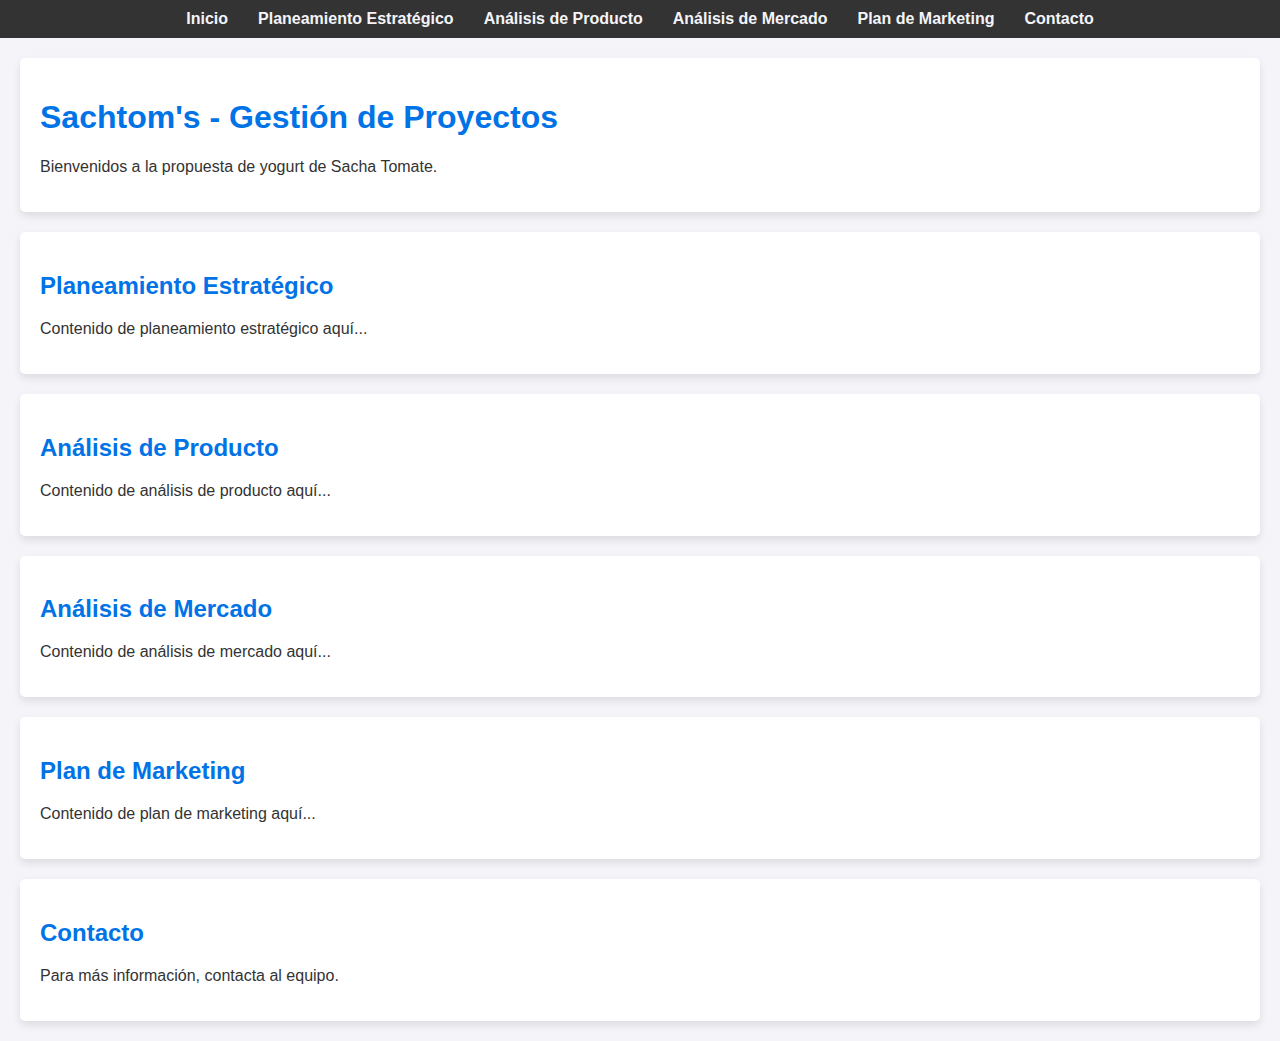
==== index.html @ 3eb489f5 "Primera versión de la página web" ====
<!DOCTYPE html>
<html lang="es">
<head>
    <meta charset="UTF-8">
    <meta name="viewport" content="width=device-width, initial-scale=1.0">
    <title>Sachtom's - Gestión de Proyectos</title>
    <link rel="stylesheet" href="style.css">
</head>
<body>
    <!-- Barra de navegación -->
    <header>
        <nav>
            <ul>
                <li><a href="#intro">Inicio</a></li>
                <li><a href="#planeamiento">Planeamiento Estratégico</a></li>
                <li><a href="#analisis">Análisis de Producto</a></li>
                <li><a href="#mercado">Análisis de Mercado</a></li>
                <li><a href="#marketing">Plan de Marketing</a></li>
                <li><a href="#contacto">Contacto</a></li>
            </ul>
        </nav>
    </header>

    <!-- Secciones del documento -->
    <section id="intro">
        <h1>Sachtom's - Gestión de Proyectos</h1>
        <p>Bienvenidos a la propuesta de yogurt de Sacha Tomate.</p>
    </section>

    <section id="planeamiento">
        <h2>Planeamiento Estratégico</h2>
        <p>Contenido de planeamiento estratégico aquí...</p>
    </section>

    <section id="analisis">
        <h2>Análisis de Producto</h2>
        <p>Contenido de análisis de producto aquí...</p>
    </section>

    <section id="mercado">
        <h2>Análisis de Mercado</h2>
        <p>Contenido de análisis de mercado aquí...</p>
    </section>

    <section id="marketing">
        <h2>Plan de Marketing</h2>
        <p>Contenido de plan de marketing aquí...</p>
    </section>

    <section id="contacto">
        <h2>Contacto</h2>
        <p>Para más información, contacta al equipo.</p>
    </section>

    <script src="script.js"></script>
</body>
</html>
---- style.css ----
/* Colores */
:root {
    --background-color: #f4f4f9;
    --primary-color: #333;
    --accent-color: #0073e6;
    --menu-background: #333;
    --menu-text-color: #f4f4f9;
}

body {
    font-family: Arial, sans-serif;
    background-color: var(--background-color);
    color: var(--primary-color);
    margin: 0;
}

header {
    background-color: var(--menu-background);
    padding: 10px 0;
    text-align: center;
}

nav ul {
    list-style: none;
    padding: 0;
    margin: 0;
    display: flex;
    justify-content: center;
}

nav ul li {
    margin: 0 15px;
}

nav ul li a {
    color: var(--menu-text-color);
    text-decoration: none;
    font-weight: bold;
}

nav ul li a:hover {
    color: var(--accent-color);
}

section {
    padding: 20px;
    margin: 20px;
    background-color: white;
    border-radius: 5px;
    box-shadow: 0 4px 8px rgba(0, 0, 0, 0.1);
}

h1, h2 {
    color: var(--accent-color);
}
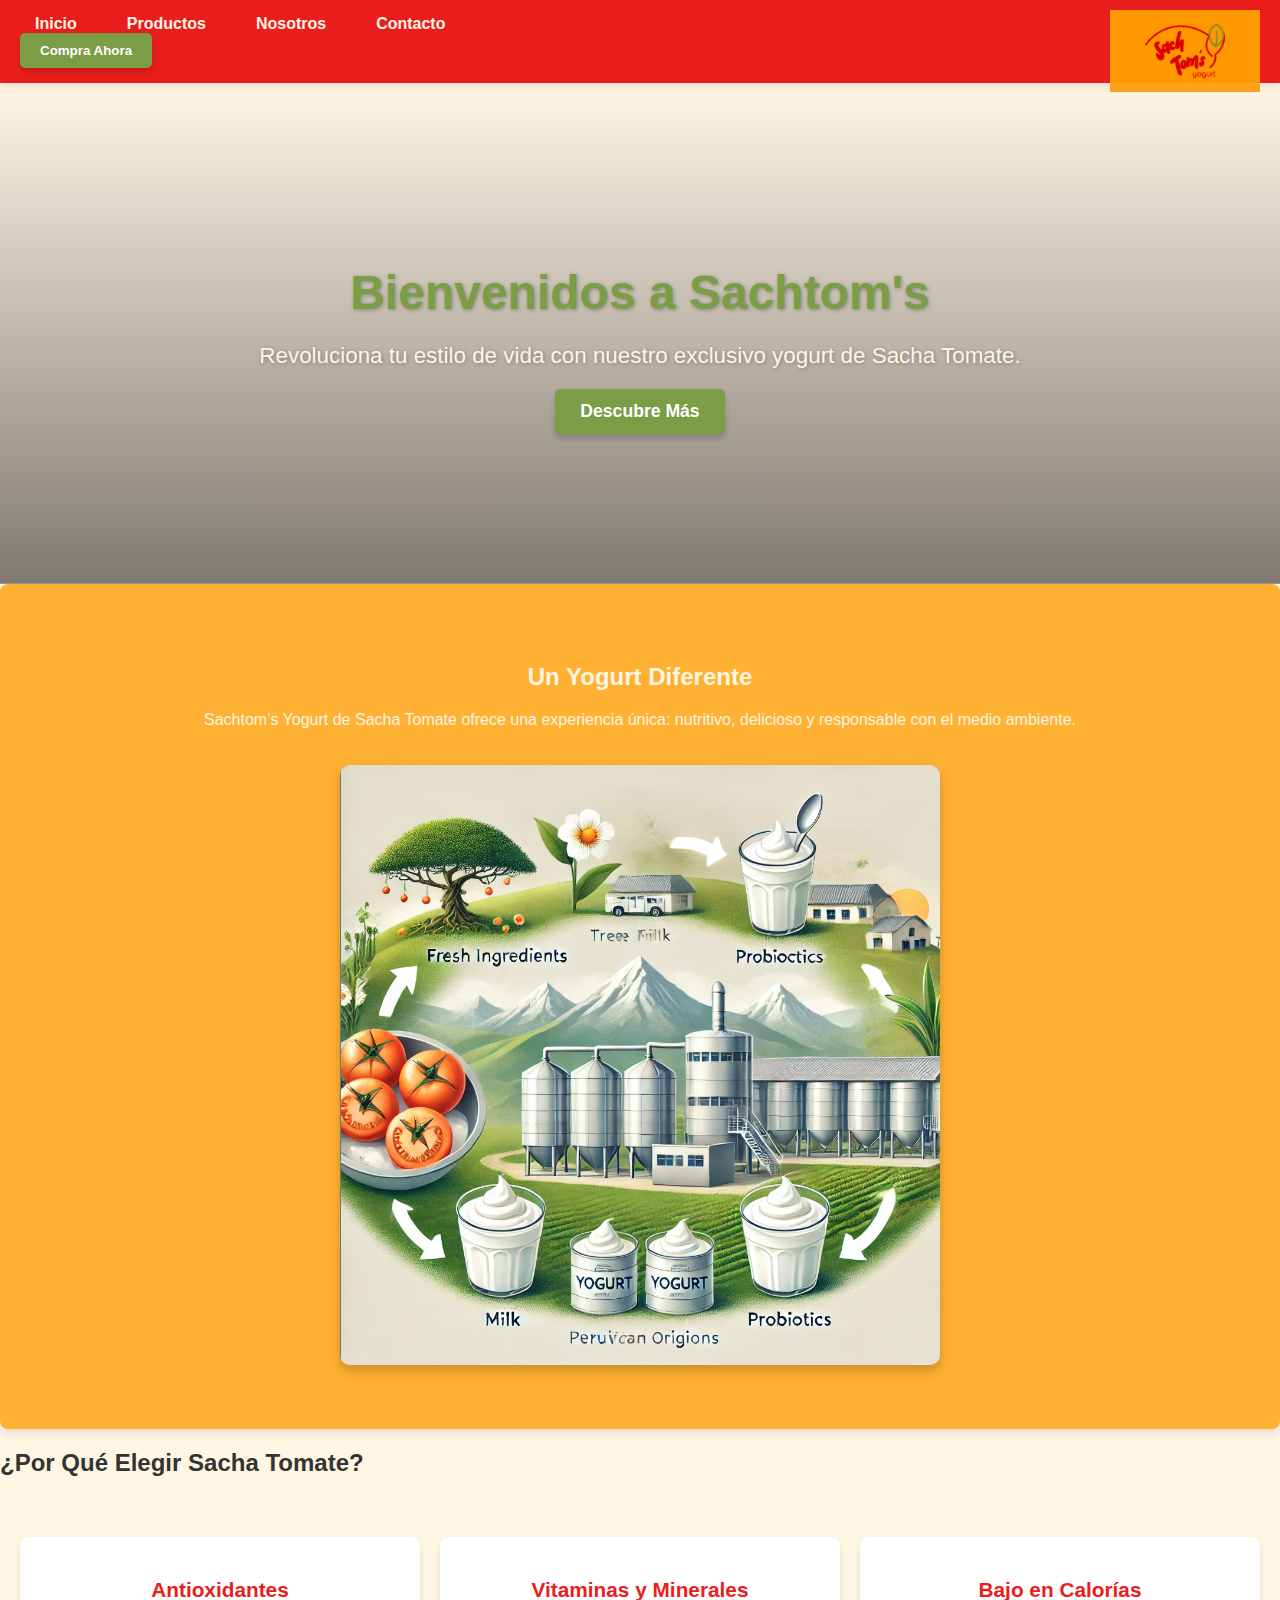
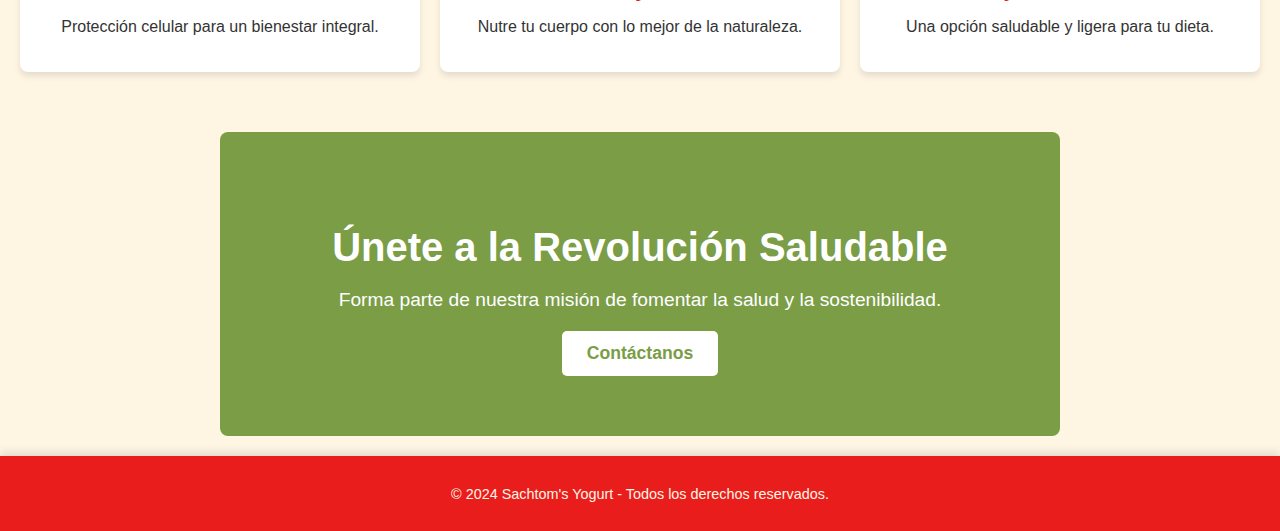
==== commit 06e960d5: "Actualización del sitio web" ====
--- a/index.html
+++ b/index.html
@@ -3,55 +3,77 @@
 <head>
     <meta charset="UTF-8">
     <meta name="viewport" content="width=device-width, initial-scale=1.0">
-    <title>Sachtom's - Gestión de Proyectos</title>
-    <link rel="stylesheet" href="style.css">
+    <title>Sachtom's - Bienvenidos</title>
+    <link rel="stylesheet" href="css/style.css">
 </head>
 <body>
-    <!-- Barra de navegación -->
+    <!-- Barra de navegación con logo grande en la esquina superior derecha y botón de acción -->
     <header>
         <nav>
             <ul>
-                <li><a href="#intro">Inicio</a></li>
-                <li><a href="#planeamiento">Planeamiento Estratégico</a></li>
-                <li><a href="#analisis">Análisis de Producto</a></li>
-                <li><a href="#mercado">Análisis de Mercado</a></li>
-                <li><a href="#marketing">Plan de Marketing</a></li>
-                <li><a href="#contacto">Contacto</a></li>
+                <li><a href="index.html">Inicio</a></li>
+                <li><a href="productos.html">Productos</a></li>
+                <li><a href="nosotros.html">Nosotros</a></li>
+                <li><a href="contacto.html">Contacto</a></li>
             </ul>
+            <button class="cta-button" onclick="window.location.href='contacto.html'">Compra Ahora</button>
+            <div class="logo-container">
+                <a href="index.html">
+                    <img src="images/logo.jpg" alt="Logo de Sachtom's" class="logo">
+                </a>
+            </div>
         </nav>
     </header>
 
-    <!-- Secciones del documento -->
-    <section id="intro">
-        <h1>Sachtom's - Gestión de Proyectos</h1>
-        <p>Bienvenidos a la propuesta de yogurt de Sacha Tomate.</p>
+    <!-- Hero Section con Imagen de Fondo y Mensaje de Bienvenida -->
+    <section id="hero">
+        <div class="overlay">
+            <h1>Bienvenidos a Sachtom's</h1>
+            <p>Revoluciona tu estilo de vida con nuestro exclusivo yogurt de Sacha Tomate.</p>
+            <button class="explorar-button" onclick="window.location.href='productos.html'">Descubre Más</button>
+        </div>
     </section>
 
-    <section id="planeamiento">
-        <h2>Planeamiento Estratégico</h2>
-        <p>Contenido de planeamiento estratégico aquí...</p>
+    <!-- Sección Destacada de Producto -->
+    <section id="producto-destacado" class="section-bg">
+        <h2>Un Yogurt Diferente</h2>
+        <p>Sachtom’s Yogurt de Sacha Tomate ofrece una experiencia única: nutritivo, delicioso y responsable con el medio ambiente.</p>
+        <img src="images/procesoyogurt.png" alt="Proceso de Sachtom's Yogurt de Sacha Tomate" class="product-image">
     </section>
 
-    <section id="analisis">
-        <h2>Análisis de Producto</h2>
-        <p>Contenido de análisis de producto aquí...</p>
+    <!-- Sección de Beneficios Visualmente Destacada -->
+    <section id="beneficios">
+        <h2>¿Por Qué Elegir Sacha Tomate?</h2>
+        <div class="beneficios-grid">
+            <div class="beneficio">
+                <h3>Antioxidantes</h3>
+                <p>Protección celular para un bienestar integral.</p>
+            </div>
+            <div class="beneficio">
+                <h3>Vitaminas y Minerales</h3>
+                <p>Nutre tu cuerpo con lo mejor de la naturaleza.</p>
+            </div>
+            <div class="beneficio">
+                <h3>Bajo en Calorías</h3>
+                <p>Una opción saludable y ligera para tu dieta.</p>
+            </div>
+        </div>
     </section>
 
-    <section id="mercado">
-        <h2>Análisis de Mercado</h2>
-        <p>Contenido de análisis de mercado aquí...</p>
+    <!-- Sección de Llamado a la Acción Inspiracional -->
+    <section id="cta">
+        <div class="cta-content">
+            <h2>Únete a la Revolución Saludable</h2>
+            <p>Forma parte de nuestra misión de fomentar la salud y la sostenibilidad.</p>
+            <button onclick="window.location.href='contacto.html'">Contáctanos</button>
+        </div>
     </section>
 
-    <section id="marketing">
-        <h2>Plan de Marketing</h2>
-        <p>Contenido de plan de marketing aquí...</p>
-    </section>
+    <footer>
+        <p>&copy; 2024 Sachtom's Yogurt - Todos los derechos reservados.</p>
+    </footer>
 
-    <section id="contacto">
-        <h2>Contacto</h2>
-        <p>Para más información, contacta al equipo.</p>
-    </section>
-
-    <script src="script.js"></script>
+    <script src="js/script.js"></script>
 </body>
 </html>
+
--- a/css/style.css
+++ b/css/style.css
@@ -0,0 +1,333 @@
+/* Variables de color basadas en la paleta corporativa */
+:root {
+    --background-color: #FFF5E3; /* Fondo general suave */
+    --primary-color: #333; /* Texto principal */
+    --accent-color-red: #EA1D1D; /* Rojo corporativo */
+    --accent-color-orange: #FFB133; /* Naranja corporativo */
+    --accent-color-green: #7A9D46; /* Verde corporativo */
+    --header-bg-color: #EA1D1D; /* Fondo del encabezado en rojo */
+    --header-text-color: #FFF5E3; /* Texto del encabezado en color claro */
+}
+
+/* Estilos básicos */
+body {
+    font-family: Arial, sans-serif;
+    background-color: var(--background-color);
+    color: var(--primary-color);
+    margin: 0;
+    padding: 0;
+    transition: background-color 0.5s;
+}
+
+/* Encabezado y Navegación */
+header {
+    background-color: var(--header-bg-color);
+    padding: 15px 20px;
+    display: flex;
+    align-items: center;
+    justify-content: space-between;
+    box-shadow: 0px 4px 8px rgba(0, 0, 0, 0.1);
+    position: relative;
+}
+
+nav ul {
+    list-style: none;
+    padding: 0;
+    margin: 0;
+    display: flex;
+    gap: 20px;
+    flex-grow: 1;
+    justify-content: center;
+}
+
+nav ul li a {
+    color: var(--header-text-color);
+    text-decoration: none;
+    font-weight: bold;
+    padding: 10px 15px;
+    transition: color 0.3s, transform 0.2s;
+}
+
+nav ul li a:hover {
+    color: var(--accent-color-orange);
+    transform: scale(1.05);
+}
+
+.cta-button {
+    background-color: var(--accent-color-green);
+    color: white;
+    padding: 10px 20px;
+    border: none;
+    border-radius: 5px;
+    cursor: pointer;
+    font-weight: bold;
+    transition: background-color 0.3s, transform 0.2s;
+    box-shadow: 0 4px 6px rgba(0, 0, 0, 0.15);
+}
+
+.cta-button:hover {
+    background-color: var(--accent-color-red);
+    transform: scale(1.05);
+}
+
+.logo-container {
+    position: absolute;
+    top: 10px;
+    right: 20px;
+}
+
+.logo {
+    width: 150px; /* Ajusta el tamaño del logo aquí */
+    transition: transform 0.3s;
+}
+
+.logo:hover {
+    transform: scale(1.1);
+}
+
+/* Hero Section */
+#hero {
+    position: relative;
+    background-image: linear-gradient(to bottom, rgba(255, 255, 255, 0.1), rgba(0, 0, 0, 0.5)), url('images/fotoinicio.jpg');
+    background-size: cover;
+    background-position: center;
+    color: #FFF5E3;
+    padding: 150px 20px;
+    text-align: center;
+    display: flex;
+    flex-direction: column;
+    align-items: center;
+    justify-content: center;
+}
+
+#hero h1 {
+    font-size: 3em;
+    color: var(--accent-color-green);
+    margin-bottom: 15px;
+    text-shadow: 1px 1px 4px rgba(0, 0, 0, 0.3);
+}
+
+#hero p {
+    font-size: 1.4em;
+    margin-bottom: 20px;
+    text-shadow: 1px 1px 4px rgba(0, 0, 0, 0.3);
+}
+
+.explorar-button {
+    background-color: var(--accent-color-green);
+    color: white;
+    padding: 12px 25px;
+    border: none;
+    border-radius: 5px;
+    cursor: pointer;
+    font-size: 1.1em;
+    font-weight: bold;
+    transition: background-color 0.3s, transform 0.2s;
+    box-shadow: 0 4px 6px rgba(0, 0, 0, 0.2);
+}
+
+.explorar-button:hover {
+    background-color: var(--accent-color-red);
+    transform: scale(1.05);
+}
+
+/* Sección de Producto Destacado */
+#producto-destacado {
+    background-color: var(--accent-color-orange);
+    color: var(--header-text-color);
+    padding: 60px 20px;
+    text-align: center;
+    border-radius: 8px;
+    box-shadow: 0 4px 8px rgba(0, 0, 0, 0.1);
+}
+
+.product-image {
+    max-width: 80%;
+    height: auto;
+    margin-top: 20px;
+    border-radius: 10px;
+    box-shadow: 0 6px 12px rgba(0, 0, 0, 0.2);
+}
+
+/* Beneficios Grid */
+.beneficios-grid {
+    display: grid;
+    grid-template-columns: repeat(auto-fit, minmax(250px, 1fr));
+    gap: 20px;
+    padding: 40px 20px;
+    background-color: #FFF5E3;
+    text-align: center;
+}
+
+.beneficio {
+    background-color: white;
+    padding: 20px;
+    border-radius: 8px;
+    box-shadow: 0 4px 6px rgba(0, 0, 0, 0.1);
+    transition: transform 0.3s, box-shadow 0.3s;
+}
+
+.beneficio:hover {
+    transform: scale(1.05);
+    box-shadow: 0 6px 12px rgba(0, 0, 0, 0.2);
+}
+
+.beneficio h3 {
+    color: var(--accent-color-red);
+    font-size: 1.3em;
+    margin-bottom: 10px;
+}
+
+/* Llamado a la Acción */
+#cta {
+    background-color: var(--accent-color-green);
+    color: white;
+    text-align: center;
+    padding: 60px 20px;
+    border-radius: 8px;
+    margin: 20px auto;
+    max-width: 800px;
+}
+
+#cta .cta-content h2 {
+    font-size: 2.5em;
+    margin-bottom: 10px;
+}
+
+#cta .cta-content p {
+    font-size: 1.2em;
+    margin-bottom: 20px;
+}
+
+#cta button {
+    background-color: white;
+    color: var(--accent-color-green);
+    padding: 12px 25px;
+    border: none;
+    border-radius: 5px;
+    font-size: 1.1em;
+    font-weight: bold;
+    cursor: pointer;
+    transition: background-color 0.3s, transform 0.2s;
+}
+
+#cta button:hover {
+    background-color: var(--accent-color-red);
+    color: white;
+    transform: scale(1.05);
+}
+
+/* Cuadrícula de Información Nutricional (Productos) */
+.nutricion-grid {
+    display: grid;
+    grid-template-columns: repeat(auto-fit, minmax(150px, 1fr));
+    gap: 20px;
+    text-align: center;
+    margin-top: 20px;
+}
+
+.nutricion-item {
+    background-color: #FFF5E3;
+    padding: 15px;
+    border: 1px solid #ddd;
+    border-radius: 8px;
+    box-shadow: 0 4px 6px rgba(0, 0, 0, 0.1);
+}
+
+.nutricion-item h3 {
+    color: var(--accent-color-green);
+    font-size: 1.2em;
+    margin-bottom: 10px;
+}
+
+.nutricion-item p {
+    font-size: 1em;
+    color: var(--primary-color);
+}
+
+/* Estilos de Tabs (Productos) */
+.tabs {
+    display: flex;
+    justify-content: center;
+    gap: 10px;
+    margin-top: 20px;
+}
+
+.tab-button {
+    padding: 10px 20px;
+    background-color: var(--accent-color-green);
+    color: white;
+    border: none;
+    border-radius: 5px;
+    cursor: pointer;
+    font-weight: bold;
+    transition: background-color 0.3s, transform 0.2s;
+}
+
+.tab-button:hover,
+.tab-button.active-button {
+    background-color: var(--accent-color-red);
+    transform: scale(1.05);
+}
+
+.tab-content {
+    display: none;
+    margin-top: 20px;
+}
+
+.tab-content.active {
+    display: block;
+}
+
+/* Tablas (Comparativa Productos) */
+#comparativa {
+    margin-top: 40px;
+}
+
+table {
+    width: 100%;
+    border-collapse: collapse;
+    margin: 20px 0;
+}
+
+th, td {
+    padding: 10px;
+    border: 1px solid #ddd;
+    text-align: center;
+}
+
+th {
+    background-color: var(--accent-color-orange);
+    color: white;
+}
+
+td {
+    background-color: #FFF5E3;
+}
+
+/* Calculadora de Calorías */
+#calculadora {
+    text-align: center;
+    margin-top: 30px;
+}
+
+#calculadora label {
+    display: block;
+    margin-bottom: 10px;
+}
+
+#resultado-calorias {
+    font-weight: bold;
+    margin-top: 15px;
+}
+
+/* Pie de Página */
+footer {
+    background-color: var(--header-bg-color);
+    color: var(--header-text-color);
+    padding: 15px 0;
+    text-align: center;
+    font-size: 0.9em;
+    margin-top: 20px;
+    box-shadow: 0px -4px 8px rgba(0, 0, 0, 0.1);
+}
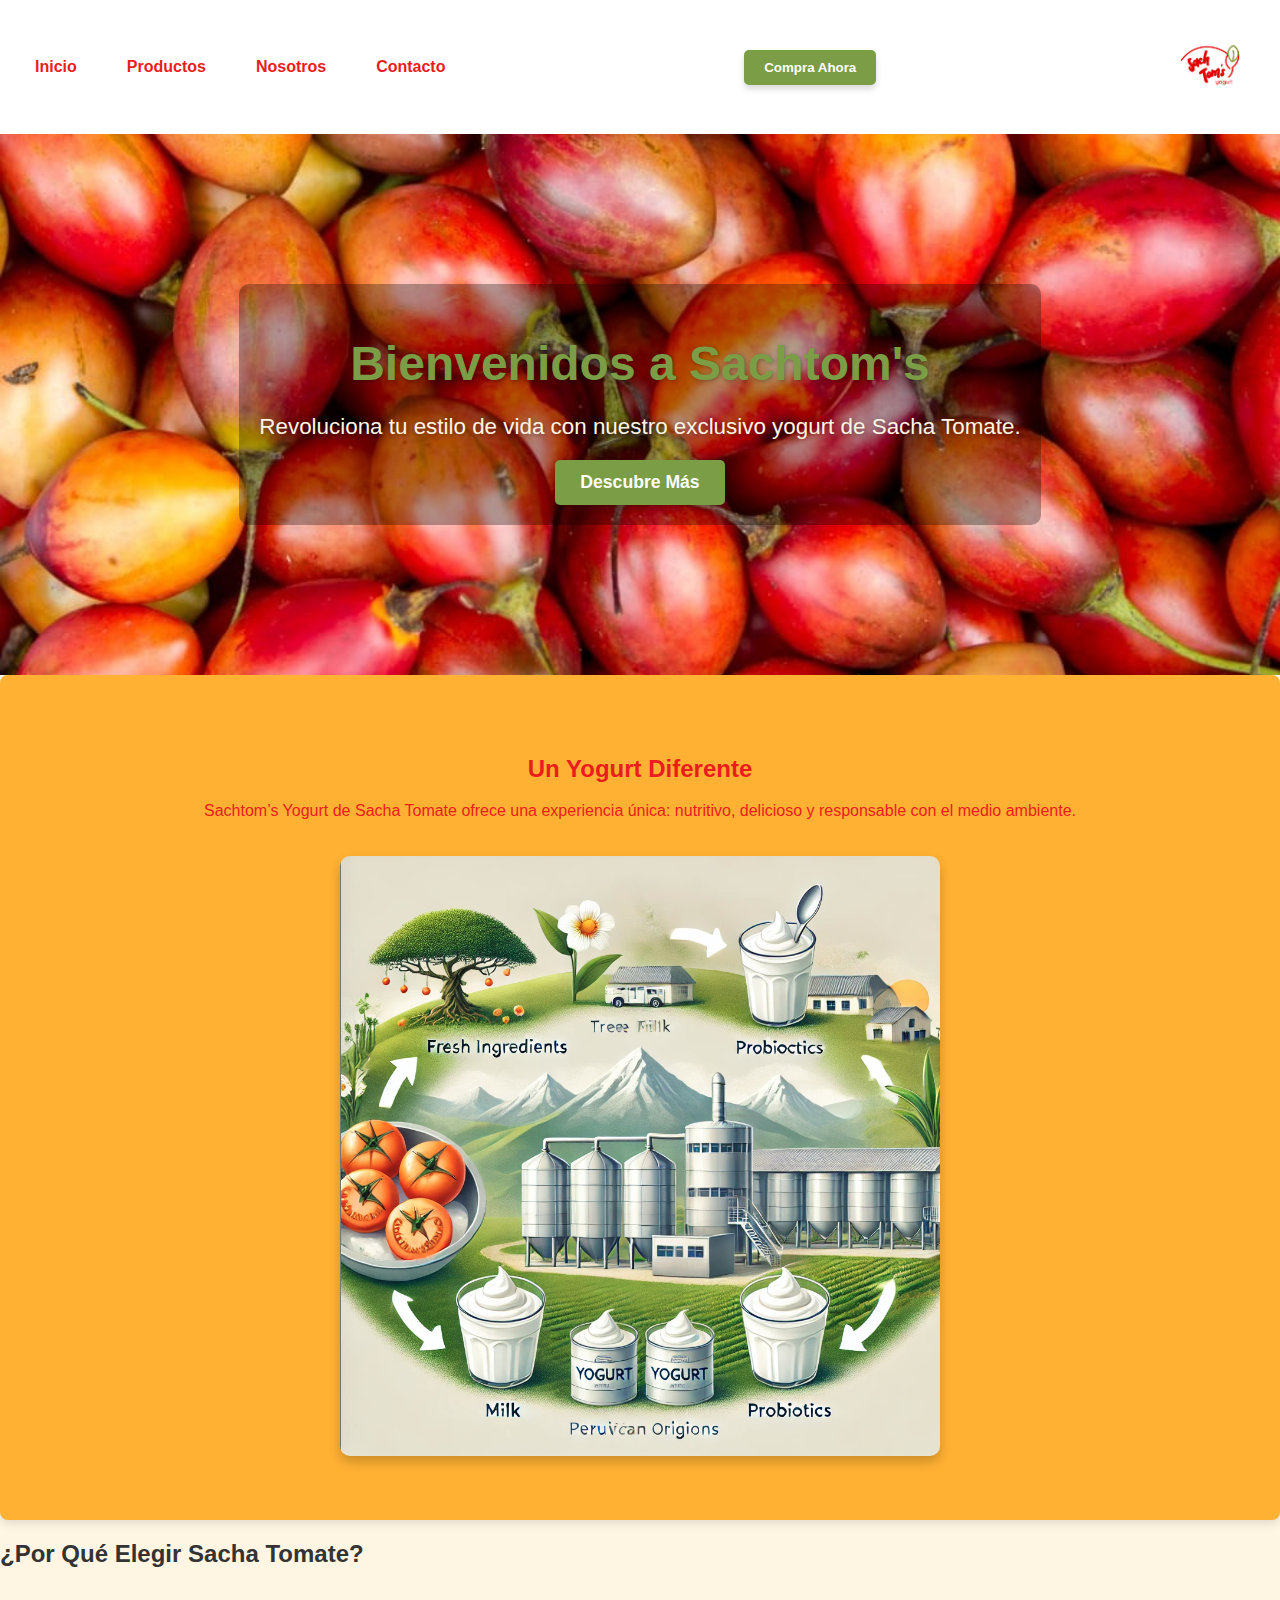
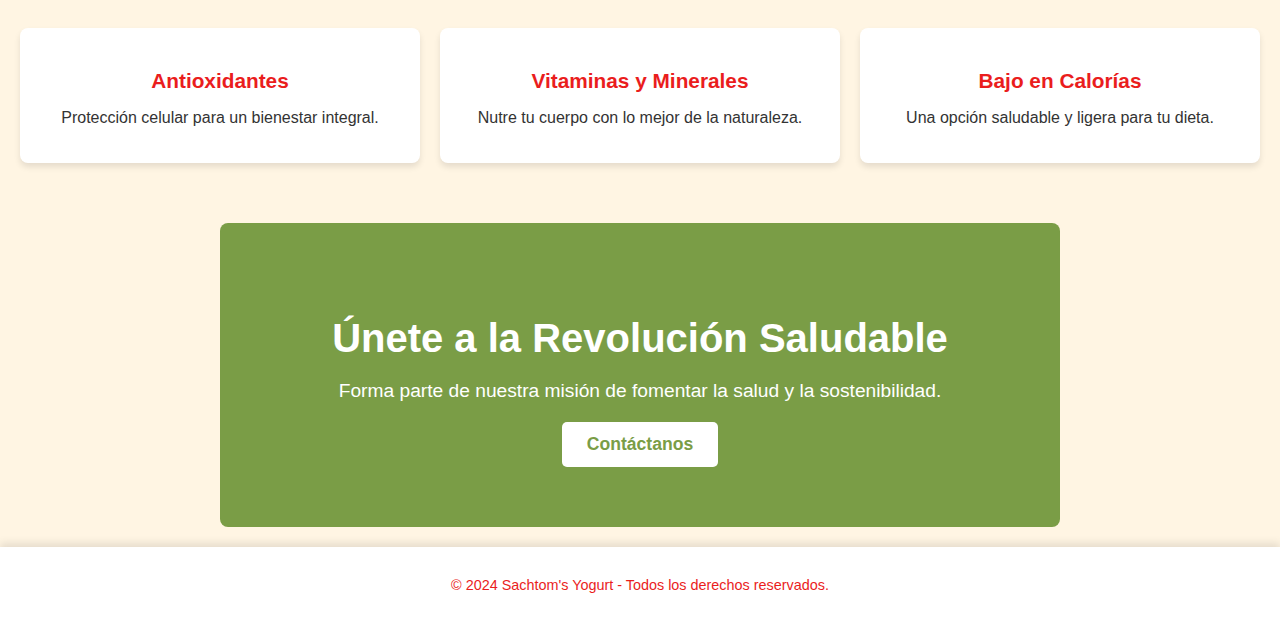
==== commit 6740d10f: "Actualización del diseño y estilo de la página" ====
--- a/index.html
+++ b/index.html
@@ -7,10 +7,10 @@
     <link rel="stylesheet" href="css/style.css">
 </head>
 <body>
-    <!-- Barra de navegación con logo grande en la esquina superior derecha y botón de acción -->
+    <!-- Barra de navegación con logo a la derecha y botón de acción -->
     <header>
-        <nav>
-            <ul>
+        <nav class="navbar">
+            <ul class="nav-links">
                 <li><a href="index.html">Inicio</a></li>
                 <li><a href="productos.html">Productos</a></li>
                 <li><a href="nosotros.html">Nosotros</a></li>
@@ -19,14 +19,14 @@
             <button class="cta-button" onclick="window.location.href='contacto.html'">Compra Ahora</button>
             <div class="logo-container">
                 <a href="index.html">
-                    <img src="images/logo.jpg" alt="Logo de Sachtom's" class="logo">
+                    <img src="images/logo.png" alt="Logo de Sachtom's" class="logo">
                 </a>
             </div>
         </nav>
     </header>
 
     <!-- Hero Section con Imagen de Fondo y Mensaje de Bienvenida -->
-    <section id="hero">
+    <section id="hero" style="background-image: url('images/fondo.jpg'); background-size: cover; background-position: center;">
         <div class="overlay">
             <h1>Bienvenidos a Sachtom's</h1>
             <p>Revoluciona tu estilo de vida con nuestro exclusivo yogurt de Sacha Tomate.</p>
@@ -76,4 +76,3 @@
     <script src="js/script.js"></script>
 </body>
 </html>
-
--- a/css/style.css
+++ b/css/style.css
@@ -5,8 +5,8 @@
     --accent-color-red: #EA1D1D; /* Rojo corporativo */
     --accent-color-orange: #FFB133; /* Naranja corporativo */
     --accent-color-green: #7A9D46; /* Verde corporativo */
-    --header-bg-color: #EA1D1D; /* Fondo del encabezado en rojo */
-    --header-text-color: #FFF5E3; /* Texto del encabezado en color claro */
+    --header-bg-color: #FFFFFF; /* Fondo del encabezado en blanco */
+    --header-text-color: #EA1D1D; /* Texto del encabezado en rojo */
 }
 
 /* Estilos básicos */
@@ -21,34 +21,39 @@
 
 /* Encabezado y Navegación */
 header {
-    background-color: var(--header-bg-color);
+    background-color: var(--header-bg-color); /* Fondo blanco del encabezado */
     padding: 15px 20px;
     display: flex;
     align-items: center;
-    justify-content: space-between;
+    justify-content: center; /* Centra el contenido horizontalmente */
     box-shadow: 0px 4px 8px rgba(0, 0, 0, 0.1);
     position: relative;
 }
 
-nav ul {
+.navbar {
+    width: 100%;
+    display: flex;
+    align-items: center;
+    justify-content: space-between; /* Distribuye espacio entre elementos */
+}
+
+.nav-links {
     list-style: none;
     padding: 0;
     margin: 0;
     display: flex;
     gap: 20px;
-    flex-grow: 1;
-    justify-content: center;
-}
-
-nav ul li a {
-    color: var(--header-text-color);
+}
+
+.nav-links li a {
+    color: var(--header-text-color); /* Texto en rojo */
     text-decoration: none;
     font-weight: bold;
     padding: 10px 15px;
     transition: color 0.3s, transform 0.2s;
 }
 
-nav ul li a:hover {
+.nav-links li a:hover {
     color: var(--accent-color-orange);
     transform: scale(1.05);
 }
@@ -70,15 +75,16 @@
     transform: scale(1.05);
 }
 
+/* Logo en esquina superior derecha */
 .logo-container {
-    position: absolute;
-    top: 10px;
-    right: 20px;
+    display: flex;
+    align-items: center;
 }
 
 .logo {
-    width: 150px; /* Ajusta el tamaño del logo aquí */
+    width: 100px; /* Ajusta el tamaño del logo aquí para evitar que se desborde */
     transition: transform 0.3s;
+    display: inline-block;
 }
 
 .logo:hover {
@@ -88,7 +94,7 @@
 /* Hero Section */
 #hero {
     position: relative;
-    background-image: linear-gradient(to bottom, rgba(255, 255, 255, 0.1), rgba(0, 0, 0, 0.5)), url('images/fotoinicio.jpg');
+    background-image: linear-gradient(to bottom, rgba(255, 255, 255, 0.1), rgba(0, 0, 0, 0.5)), url('images/fondo.jpg');
     background-size: cover;
     background-position: center;
     color: #FFF5E3;
@@ -98,6 +104,12 @@
     flex-direction: column;
     align-items: center;
     justify-content: center;
+}
+
+#hero .overlay {
+    background: rgba(0, 0, 0, 0.3); /* Opcional: para mejorar la legibilidad del texto */
+    padding: 20px;
+    border-radius: 10px;
 }
 
 #hero h1 {
@@ -189,12 +201,12 @@
     max-width: 800px;
 }
 
-#cta .cta-content h2 {
+.cta-content h2 {
     font-size: 2.5em;
     margin-bottom: 10px;
 }
 
-#cta .cta-content p {
+.cta-content p {
     font-size: 1.2em;
     margin-bottom: 20px;
 }
